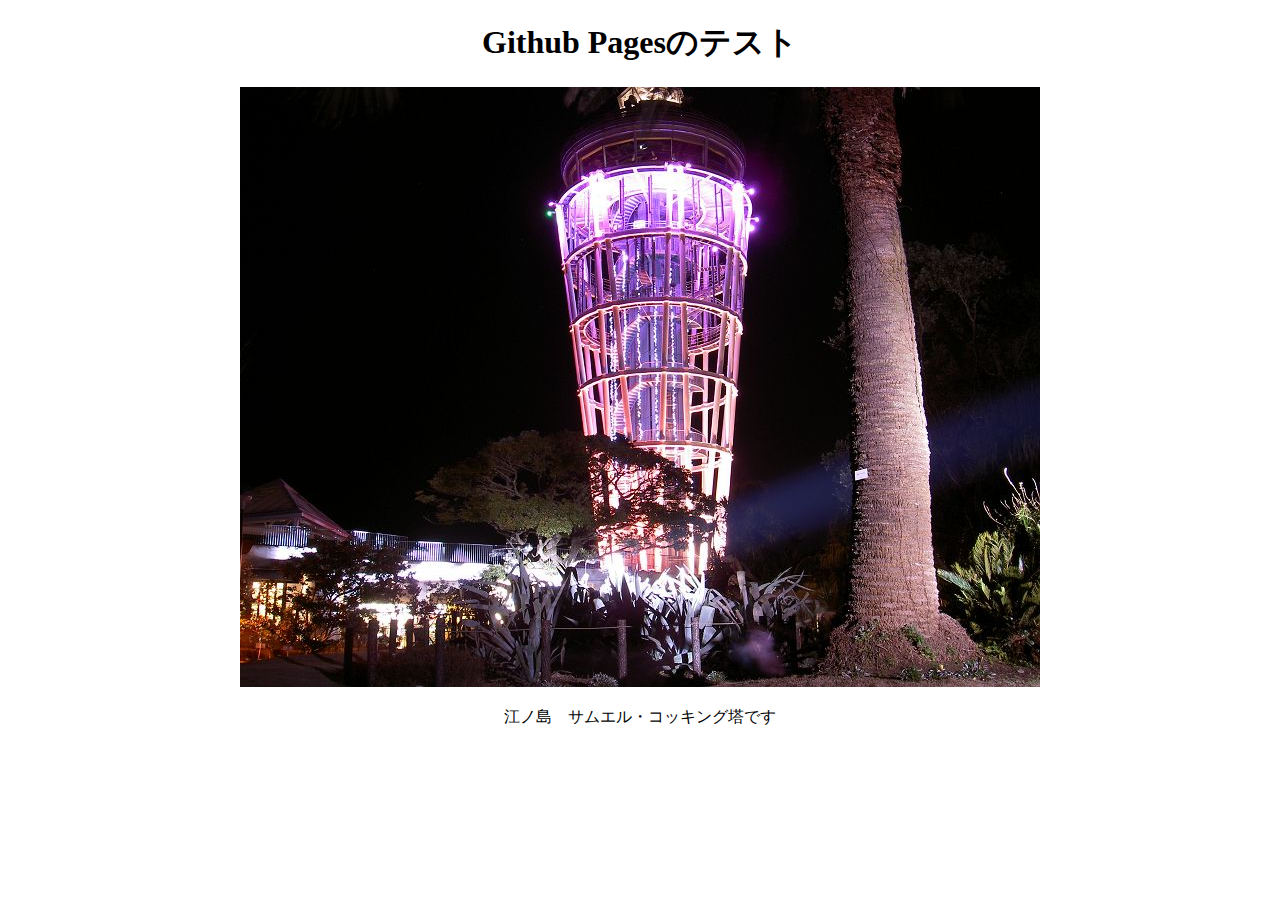
==== index.html @ cf709707 "initialized" ====
<!DOCTYPE html>
<html lang="ja">
<head>
    <meta charset="UTF-8">
    <title>Title</title>
    <link rel="stylesheet"  href="css/style.css">
</head>
<body>
<h1>Github Pagesのテスト</h1>
<img src="img/enoshima_0099.jpg">
<p>江ノ島　サムエル・コッキング塔です</p>
</body>
</html>
---- css/style.css ----
@charset "UTF-8";

body    {
    text-align: center;
}
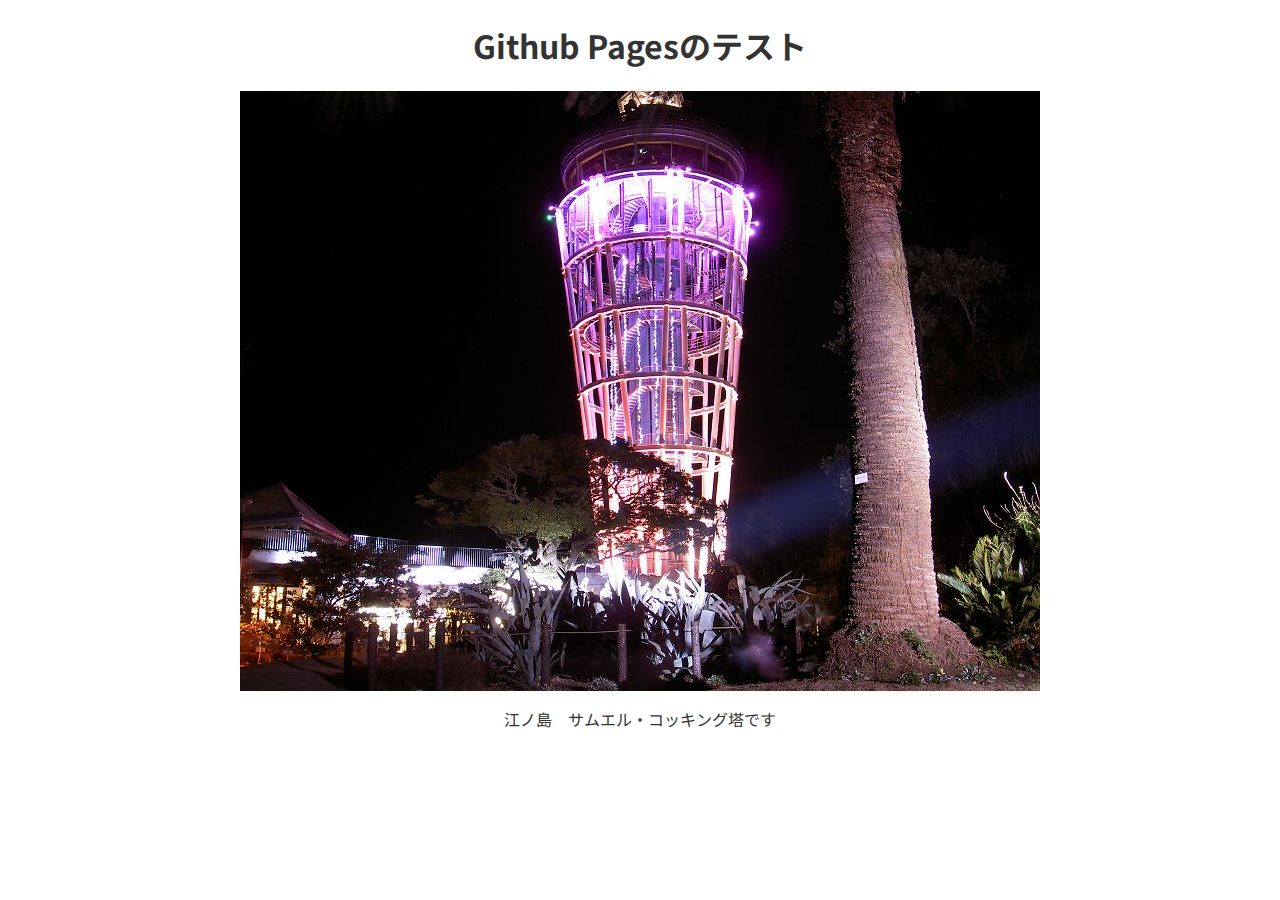
==== commit 212e1582: "add js & cs" ====
--- a/index.html
+++ b/index.html
@@ -2,12 +2,25 @@
 <html lang="ja">
 <head>
     <meta charset="UTF-8">
-    <title>Title</title>
+    <!--<meta http-equiv="x-ua-compatible" content="IE=edge”">-->
+    <meta name="viewport" content="width=device-width, initial-scale=1.0,user-scalable=yes">
+    <title>GtihubPagesのテスト</title>
+    <meta name="description" content="GothubPgesのテストページです">
+    <meta name="author" content="斎藤亮磨">
+
+    <!--フォント-->
+    <link rel="preconnect" href="https://fonts.googleapis.com">
+    <link rel="preconnect" href="https://fonts.gstatic.com" crossorigin>
+    <link href="https://fonts.googleapis.com/css2?family=Noto+Sans+JP:wght@400;700&display=swap" rel="stylesheet">
+
+    <link rel="stylesheet" href="css/sanitize.css">
     <link rel="stylesheet"  href="css/style.css">
 </head>
 <body>
-<h1>Github Pagesのテスト</h1>
-<img src="img/enoshima_0099.jpg">
-<p>江ノ島　サムエル・コッキング塔です</p>
+    <h1>Github Pagesのテスト</h1>
+    <img src="img/enoshima_0099.jpg">
+    <p>江ノ島　サムエル・コッキング塔です</p>
+
+    <script src="js/index.js"></script>
 </body>
 </html>--- a/css/sanitize.css
+++ b/css/sanitize.css
@@ -0,0 +1,566 @@
+/* Document
+ * ========================================================================== */
+
+/**
+ * Add border box sizing in all browsers (opinionated).
+ */
+
+*,
+::before,
+::after {
+  box-sizing: border-box;
+}
+
+/**
+ * 1. Add text decoration inheritance in all browsers (opinionated).
+ * 2. Add vertical alignment inheritance in all browsers (opinionated).
+ */
+
+::before,
+::after {
+  text-decoration: inherit; /* 1 */
+  vertical-align: inherit; /* 2 */
+}
+
+/**
+ * 1. Use the default cursor in all browsers (opinionated).
+ * 2. Change the line height in all browsers (opinionated).
+ * 3. Use a 4-space tab width in all browsers (opinionated).
+ * 4. Remove the grey highlight on links in iOS (opinionated).
+ * 5. Prevent adjustments of font size after orientation changes in
+ *    IE on Windows Phone and in iOS.
+ * 6. Breaks words to prevent overflow in all browsers (opinionated).
+ */
+
+html {
+  cursor: default; /* 1 */
+  line-height: 1.5; /* 2 */
+  -moz-tab-size: 4; /* 3 */
+  tab-size: 4; /* 3 */
+  -webkit-tap-highlight-color: transparent /* 4 */;
+  -ms-text-size-adjust: 100%; /* 5 */
+  -webkit-text-size-adjust: 100%; /* 5 */
+  word-break: break-word; /* 6 */
+}
+
+/* Sections
+ * ========================================================================== */
+
+/**
+ * Remove the margin in all browsers (opinionated).
+ */
+
+body {
+  margin: 0;
+}
+
+/**
+ * Correct the font size and margin on `h1` elements within `section` and
+ * `article` contexts in Chrome, Edge, Firefox, and Safari.
+ */
+
+h1 {
+  font-size: 2em;
+  margin: 0.67em 0;
+}
+
+/* Grouping content
+ * ========================================================================== */
+
+/**
+ * Remove the margin on nested lists in Chrome, Edge, IE, and Safari.
+ */
+
+dl dl,
+dl ol,
+dl ul,
+ol dl,
+ul dl {
+  margin: 0;
+}
+
+/**
+ * Remove the margin on nested lists in Edge 18- and IE.
+ */
+
+ol ol,
+ol ul,
+ul ol,
+ul ul {
+  margin: 0;
+}
+
+/**
+ * 1. Add the correct sizing in Firefox.
+ * 2. Show the overflow in Edge 18- and IE.
+ */
+
+hr {
+  height: 0; /* 1 */
+  overflow: visible; /* 2 */
+}
+
+/**
+ * Add the correct display in IE.
+ */
+
+main {
+  display: block;
+}
+
+/**
+ * Remove the list style on navigation lists in all browsers (opinionated).
+ */
+
+nav ol,
+nav ul {
+  list-style: none;
+  padding: 0;
+}
+
+/**
+ * 1. Correct the inheritance and scaling of font size in all browsers.
+ * 2. Correct the odd `em` font sizing in all browsers.
+ */
+
+pre {
+  font-family: monospace, monospace; /* 1 */
+  font-size: 1em; /* 2 */
+}
+
+/* Text-level semantics
+ * ========================================================================== */
+
+/**
+ * Remove the gray background on active links in IE 10.
+ */
+
+a {
+  background-color: transparent;
+}
+
+/**
+ * Add the correct text decoration in Edge 18-, IE, and Safari.
+ */
+
+abbr[title] {
+  text-decoration: underline;
+  text-decoration: underline dotted;
+}
+
+/**
+ * Add the correct font weight in Chrome, Edge, and Safari.
+ */
+
+b,
+strong {
+  font-weight: bolder;
+}
+
+/**
+ * 1. Correct the inheritance and scaling of font size in all browsers.
+ * 2. Correct the odd `em` font sizing in all browsers.
+ */
+
+code,
+kbd,
+samp {
+  font-family: monospace, monospace; /* 1 */
+  font-size: 1em; /* 2 */
+}
+
+/**
+ * Add the correct font size in all browsers.
+ */
+
+small {
+  font-size: 80%;
+}
+
+/* Embedded content
+ * ========================================================================== */
+
+/*
+ * Change the alignment on media elements in all browsers (opinionated).
+ */
+
+audio,
+canvas,
+iframe,
+img,
+svg,
+video {
+  vertical-align: middle;
+}
+
+/**
+ * Add the correct display in IE 9-.
+ */
+
+audio,
+video {
+  display: inline-block;
+}
+
+/**
+ * Add the correct display in iOS 4-7.
+ */
+
+audio:not([controls]) {
+  display: none;
+  height: 0;
+}
+
+/**
+ * Remove the border on iframes in all browsers (opinionated).
+ */
+
+iframe {
+  border-style: none;
+}
+
+/**
+ * Remove the border on images within links in IE 10-.
+ */
+
+img {
+  border-style: none;
+}
+
+/**
+ * Change the fill color to match the text color in all browsers (opinionated).
+ */
+
+svg:not([fill]) {
+  fill: currentColor;
+}
+
+/**
+ * Hide the overflow in IE.
+ */
+
+svg:not(:root) {
+  overflow: hidden;
+}
+
+/* Tabular data
+ * ========================================================================== */
+
+/**
+ * Collapse border spacing in all browsers (opinionated).
+ */
+
+table {
+  border-collapse: collapse;
+}
+
+/* Forms
+ * ========================================================================== */
+
+/**
+ * Remove the margin on controls in Safari.
+ */
+
+button,
+input,
+select {
+  margin: 0;
+}
+
+/**
+ * 1. Show the overflow in IE.
+ * 2. Remove the inheritance of text transform in Edge 18-, Firefox, and IE.
+ */
+
+button {
+  overflow: visible; /* 1 */
+  text-transform: none; /* 2 */
+}
+
+/**
+ * Correct the inability to style buttons in iOS and Safari.
+ */
+
+button,
+[type="button"],
+[type="reset"],
+[type="submit"] {
+  -webkit-appearance: button;
+}
+
+/**
+ * 1. Change the inconsistent appearance in all browsers (opinionated).
+ * 2. Correct the padding in Firefox.
+ */
+
+fieldset {
+  border: 1px solid #a0a0a0; /* 1 */
+  padding: 0.35em 0.75em 0.625em; /* 2 */
+}
+
+/**
+ * Show the overflow in Edge 18- and IE.
+ */
+
+input {
+  overflow: visible;
+}
+
+/**
+ * 1. Correct the text wrapping in Edge 18- and IE.
+ * 2. Correct the color inheritance from `fieldset` elements in IE.
+ */
+
+legend {
+  color: inherit; /* 2 */
+  display: table; /* 1 */
+  max-width: 100%; /* 1 */
+  white-space: normal; /* 1 */
+}
+
+/**
+ * 1. Add the correct display in Edge 18- and IE.
+ * 2. Add the correct vertical alignment in Chrome, Edge, and Firefox.
+ */
+
+progress {
+  display: inline-block; /* 1 */
+  vertical-align: baseline; /* 2 */
+}
+
+/**
+ * Remove the inheritance of text transform in Firefox.
+ */
+
+select {
+  text-transform: none;
+}
+
+/**
+ * 1. Remove the margin in Firefox and Safari.
+ * 2. Remove the default vertical scrollbar in IE.
+ * 3. Change the resize direction in all browsers (opinionated).
+ */
+
+textarea {
+  margin: 0; /* 1 */
+  overflow: auto; /* 2 */
+  resize: vertical; /* 3 */
+}
+
+/**
+ * Remove the padding in IE 10-.
+ */
+
+[type="checkbox"],
+[type="radio"] {
+  padding: 0;
+}
+
+/**
+ * 1. Correct the odd appearance in Chrome, Edge, and Safari.
+ * 2. Correct the outline style in Safari.
+ */
+
+[type="search"] {
+  -webkit-appearance: textfield; /* 1 */
+  outline-offset: -2px; /* 2 */
+}
+
+/**
+ * Correct the cursor style of increment and decrement buttons in Safari.
+ */
+
+::-webkit-inner-spin-button,
+::-webkit-outer-spin-button {
+  height: auto;
+}
+
+/**
+ * Correct the text style of placeholders in Chrome, Edge, and Safari.
+ */
+
+::-webkit-input-placeholder {
+  color: inherit;
+  opacity: 0.54;
+}
+
+/**
+ * Remove the inner padding in Chrome, Edge, and Safari on macOS.
+ */
+
+::-webkit-search-decoration {
+  -webkit-appearance: none;
+}
+
+/**
+ * 1. Correct the inability to style upload buttons in iOS and Safari.
+ * 2. Change font properties to `inherit` in Safari.
+ */
+
+::-webkit-file-upload-button {
+  -webkit-appearance: button; /* 1 */
+  font: inherit; /* 2 */
+}
+
+/**
+ * Remove the inner border and padding of focus outlines in Firefox.
+ */
+
+::-moz-focus-inner {
+  border-style: none;
+  padding: 0;
+}
+
+/**
+ * Restore the focus outline styles unset by the previous rule in Firefox.
+ */
+
+:-moz-focusring {
+  outline: 1px dotted ButtonText;
+}
+
+/**
+ * Remove the additional :invalid styles in Firefox.
+ */
+
+:-moz-ui-invalid {
+  box-shadow: none;
+}
+
+/* Interactive
+ * ========================================================================== */
+
+/*
+ * Add the correct display in Edge 18- and IE.
+ */
+
+details {
+  display: block;
+}
+
+/*
+ * Add the correct styles in Edge 18-, IE, and Safari.
+ */
+
+dialog {
+  background-color: white;
+  border: solid;
+  color: black;
+  display: block;
+  height: -moz-fit-content;
+  height: -webkit-fit-content;
+  height: fit-content;
+  left: 0;
+  margin: auto;
+  padding: 1em;
+  position: absolute;
+  right: 0;
+  width: -moz-fit-content;
+  width: -webkit-fit-content;
+  width: fit-content;
+}
+
+dialog:not([open]) {
+  display: none;
+}
+
+/*
+ * Add the correct display in all browsers.
+ */
+
+summary {
+  display: list-item;
+}
+
+/* Scripting
+ * ========================================================================== */
+
+/**
+ * Add the correct display in IE 9-.
+ */
+
+canvas {
+  display: inline-block;
+}
+
+/**
+ * Add the correct display in IE.
+ */
+
+template {
+  display: none;
+}
+
+/* User interaction
+ * ========================================================================== */
+
+/*
+ * 1. Remove the tapping delay in IE 10.
+ * 2. Remove the tapping delay on clickable elements
+      in all browsers (opinionated).
+ */
+
+a,
+area,
+button,
+input,
+label,
+select,
+summary,
+textarea,
+[tabindex] {
+  -ms-touch-action: manipulation; /* 1 */
+  touch-action: manipulation; /* 2 */
+}
+
+/**
+ * Add the correct display in IE 10-.
+ */
+
+[hidden] {
+  display: none;
+}
+
+/* Accessibility
+ * ========================================================================== */
+
+/**
+ * Change the cursor on busy elements in all browsers (opinionated).
+ */
+
+[aria-busy="true"] {
+  cursor: progress;
+}
+
+/*
+ * Change the cursor on control elements in all browsers (opinionated).
+ */
+
+[aria-controls] {
+  cursor: pointer;
+}
+
+/*
+ * Change the cursor on disabled, not-editable, or otherwise
+ * inoperable elements in all browsers (opinionated).
+ */
+
+[aria-disabled="true"],
+[disabled] {
+  cursor: not-allowed;
+}
+
+/*
+ * Change the display on visually hidden accessible elements
+ * in all browsers (opinionated).
+ */
+
+[aria-hidden="false"][hidden] {
+  display: initial;
+}
+
+[aria-hidden="false"][hidden]:not(:focus) {
+  clip: rect(0, 0, 0, 0);
+  position: absolute;
+}
--- a/css/style.css
+++ b/css/style.css
@@ -1,5 +1,7 @@
 @charset "UTF-8";
 
 body    {
+    font-family: 'Noto Sans JP', "Helvetica Neue", "Helvetica", "Hiragino Sans", "Hiragino Kaku Gothic ProN", "Arial", "Yu Gothic", "Meiryo", sans-serif;
     text-align: center;
+    color:#333;
 }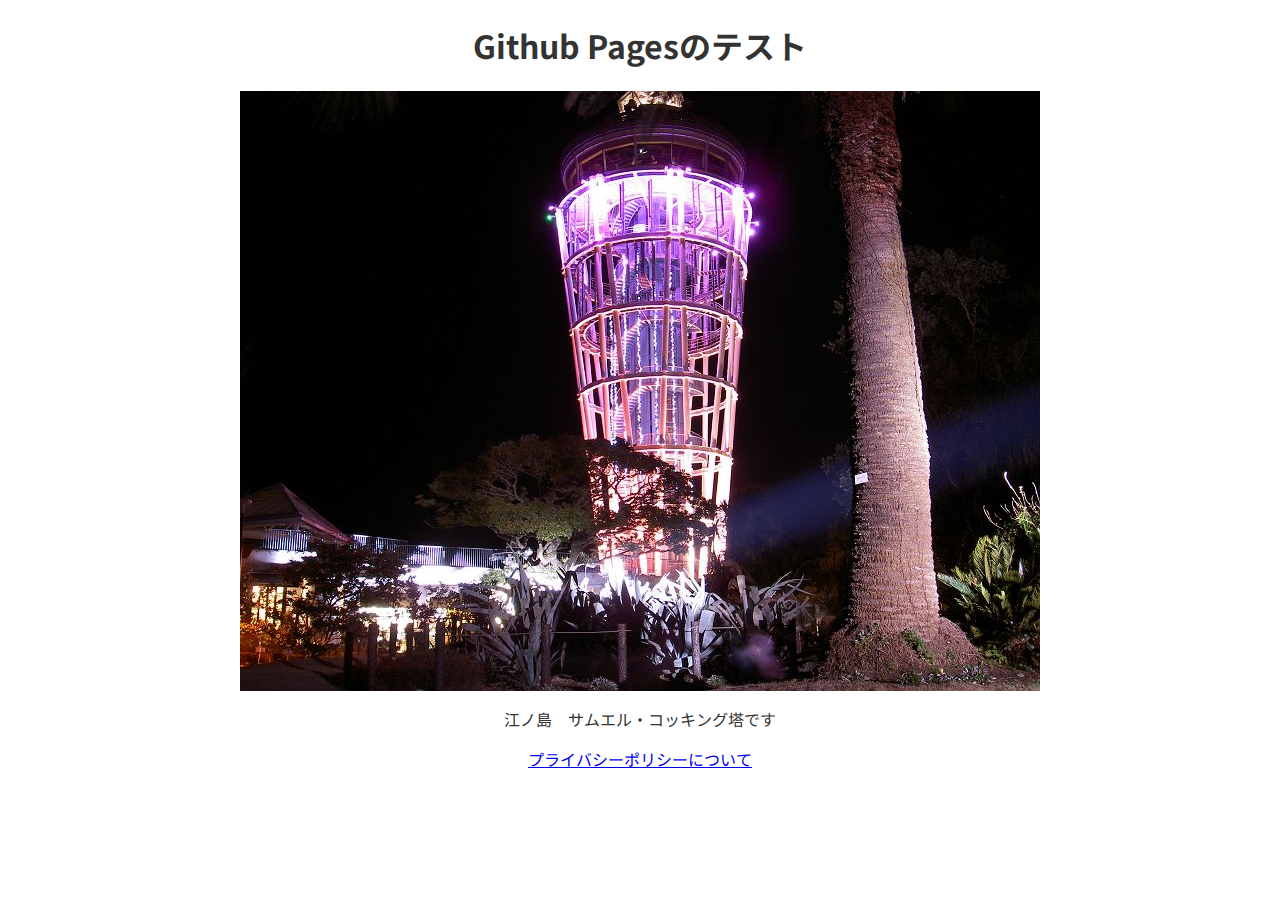
==== commit 3d7fc32a: "add privacy" ====
--- a/index.html
+++ b/index.html
@@ -5,13 +5,17 @@
     <!--<meta http-equiv="x-ua-compatible" content="IE=edge”">-->
     <meta name="viewport" content="width=device-width, initial-scale=1.0,user-scalable=yes">
     <title>GtihubPagesのテスト</title>
-    <meta name="description" content="GothubPgesのテストページです">
+    <meta name="description" content="GithubPgesのテストページです">
     <meta name="author" content="斎藤亮磨">
 
     <!--フォント-->
     <link rel="preconnect" href="https://fonts.googleapis.com">
     <link rel="preconnect" href="https://fonts.gstatic.com" crossorigin>
     <link href="https://fonts.googleapis.com/css2?family=Noto+Sans+JP:wght@400;700&display=swap" rel="stylesheet">
+
+    <link rel="icon" type="image/x-icon" href="img/favicon/icon-16.ico">
+    <link rel="apple-touch-icon" href="img/favicon/apple-touch-icon-152x152.png" sizes="152x52">
+    <link rel="icon" type="image/png" href="img/favicon/android-chrome-192x192.png" sizes="192x192">
 
     <link rel="stylesheet" href="css/sanitize.css">
     <link rel="stylesheet"  href="css/style.css">
@@ -21,6 +25,7 @@
     <img src="img/enoshima_0099.jpg">
     <p>江ノ島　サムエル・コッキング塔です</p>
 
+    <p><a href="Game/PrivacyPorlicy.html">プライバシーポリシーについて</a></p>
     <script src="js/index.js"></script>
 </body>
 </html>